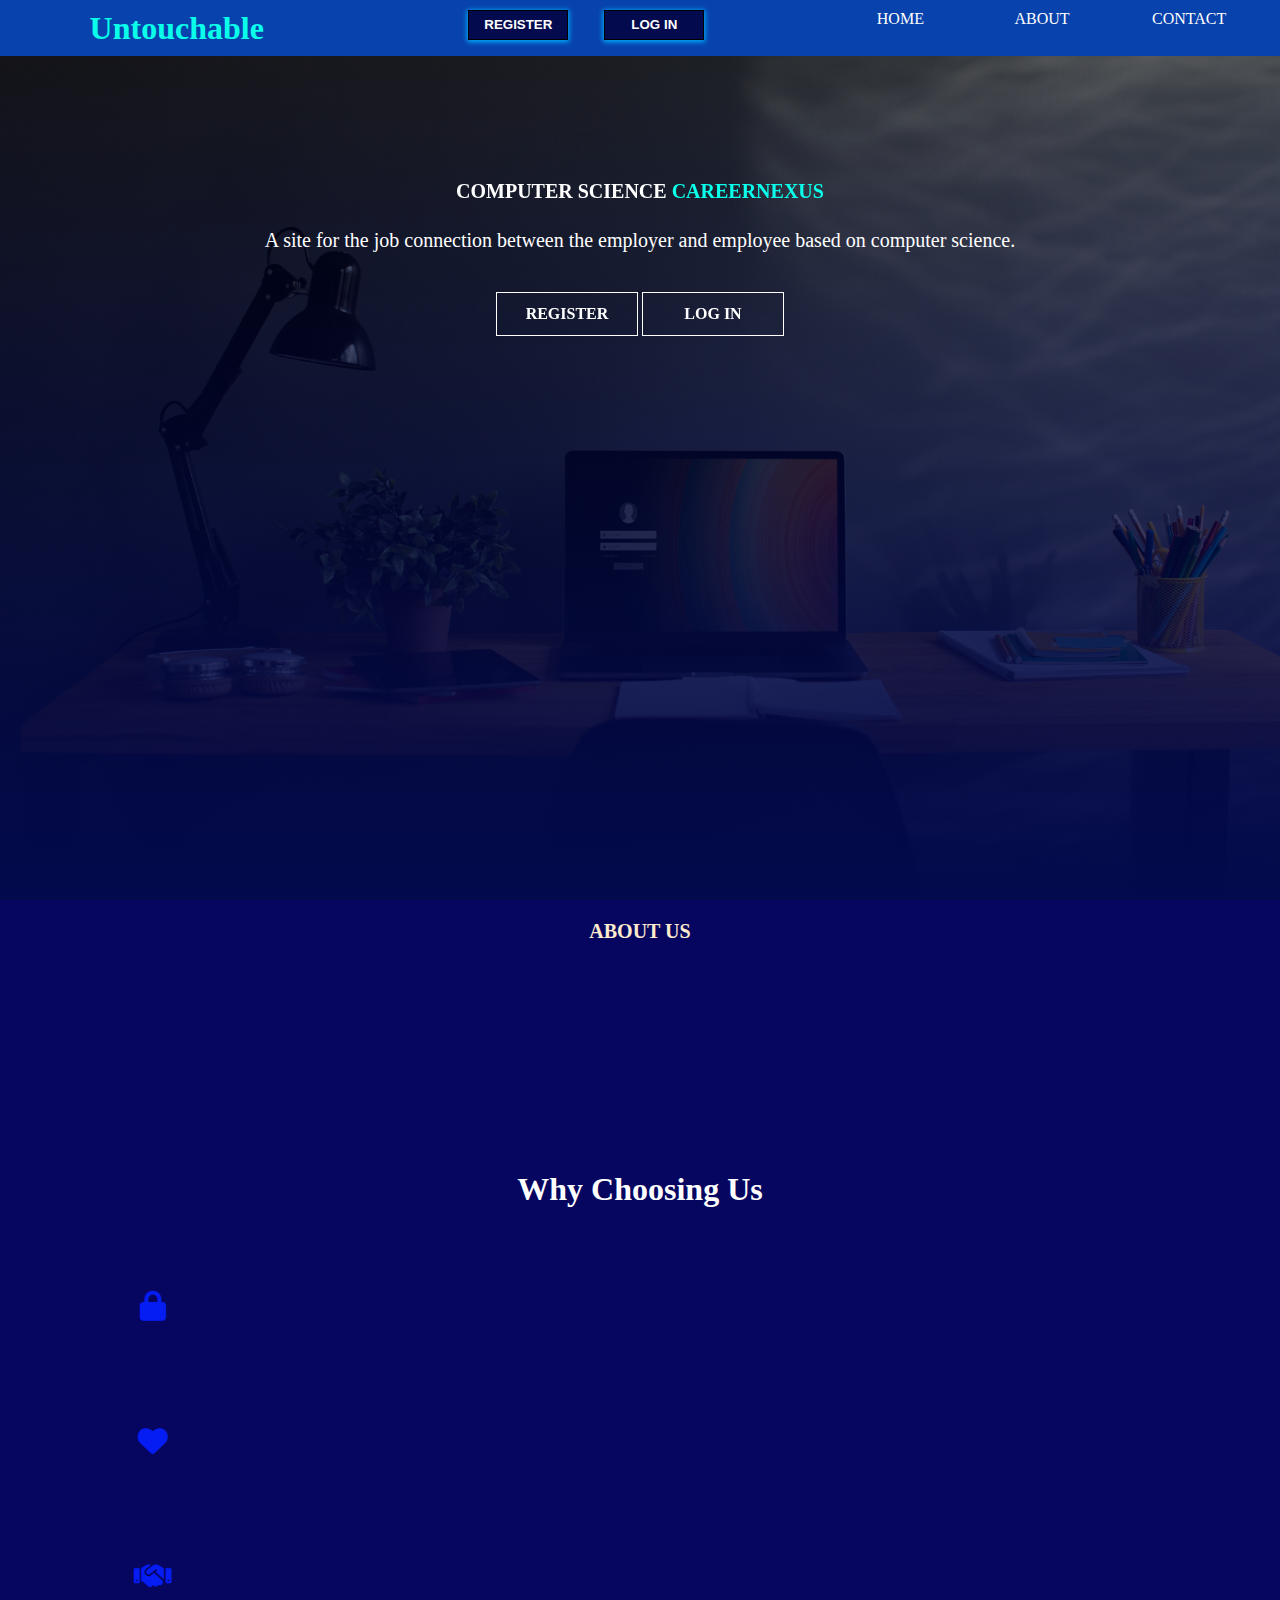
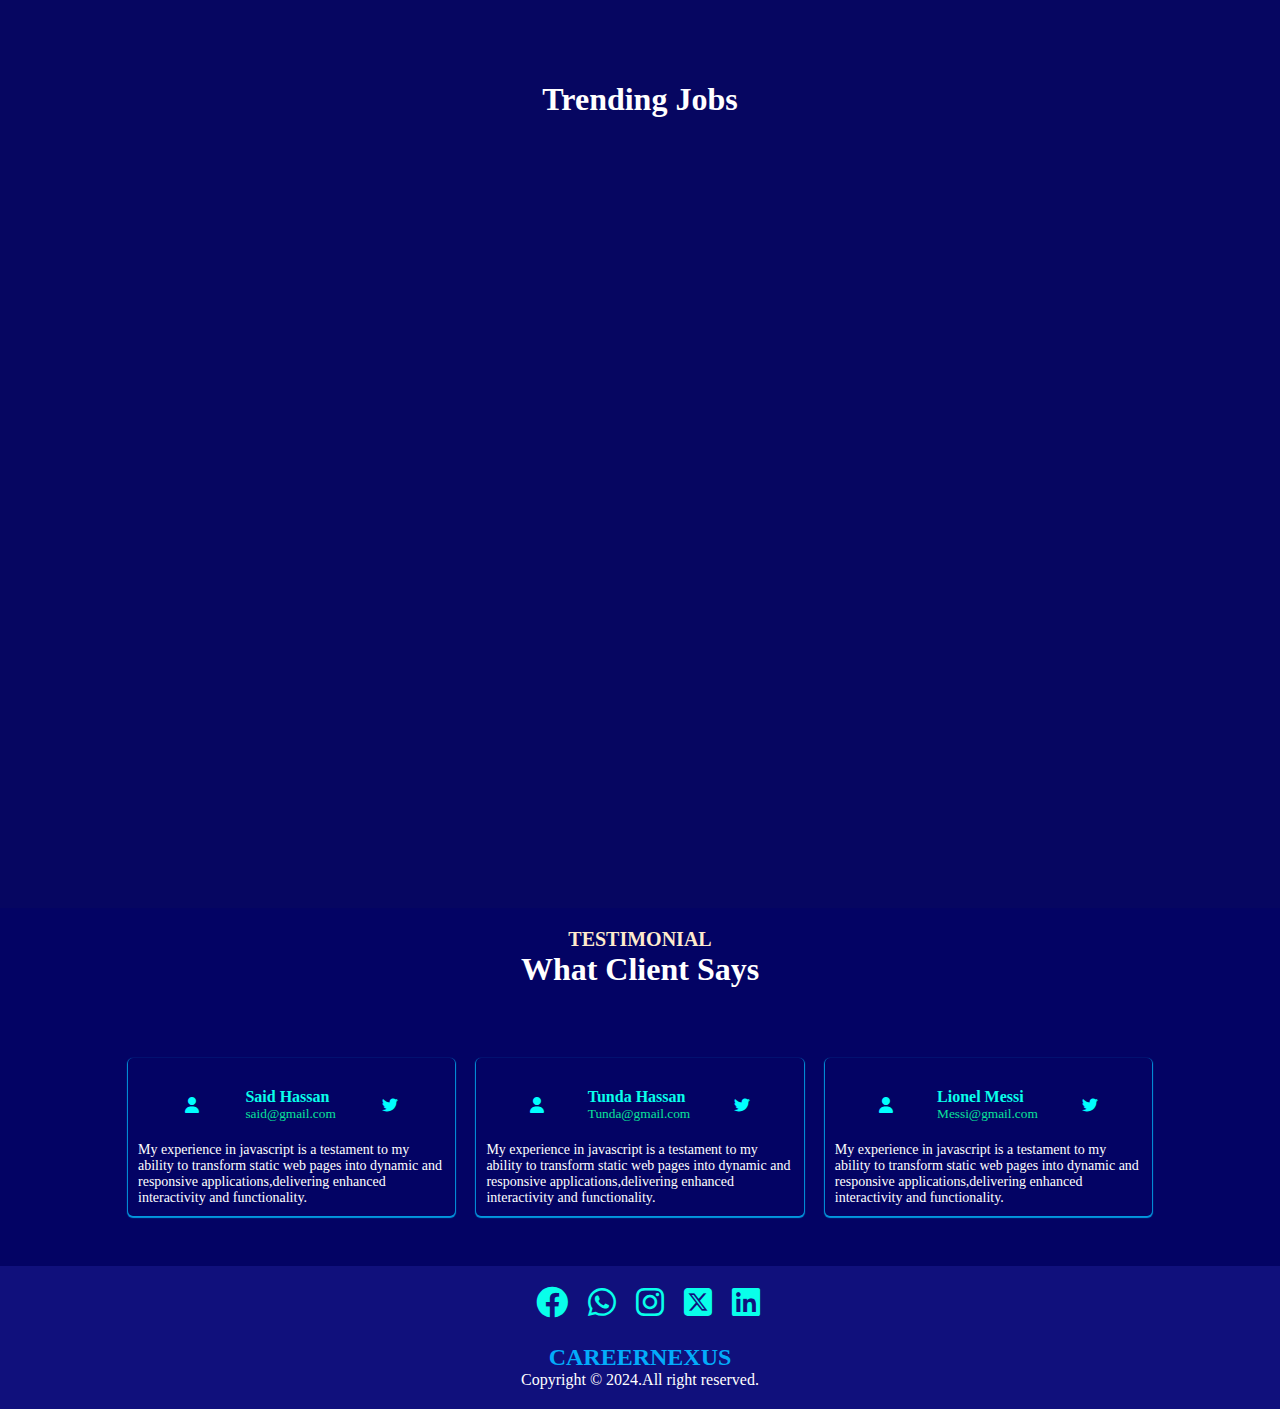
==== index.html @ 2358ad69 "homepage page name change" ====
<html>
    <head>
        <meta charset="UTF-8">
        <meta name="viewport" content="width=device-width, initial-scale=1.0">
        <link rel="stylesheet" type="text/css" href="css/all.css"> <!-- font awesome link-->
        <link href="https://unpkg.com/aos@2.3.1/dist/aos.css" rel="stylesheet"> <!-- AOS cdn link-->
        <link rel="stylesheet" type="text/css" href="./style/employee.css"> 
    </head>
    <body>
        <section class="banner" id="home" >
            <nav class="top-nav" id="top-nav">
                <div class="logo">
                    <h1>Untouchable</h1>
                </div>
                <div class="reg-btn" id="reg-btn">
                    <a href="./PAGES/form_register.html"><button>REGISTER</button></a>
                    <a href="./PAGES/form.html"><button>LOG IN</button></a>
                </div>
                <ul class="menu-items" id="menu-items" >
                    <li><a href="#home">HOME</a></li>
                    <li><a href="#about">ABOUT</a></li>
                    <li><a href="#footer">CONTACT</a></li>
                </ul>
                <div class="menu-btn" id="menu-btn">
                    <i class="fa-solid fa-bars"></i>
                </div>
            </nav>
            <div class="banner-text">
                <h1 data-aos="zoom-in-up" data-aos-duration="3000">COMPUTER SCIENCE <span>CAREERNEXUS</span></h1>
                <p>A site for the job connection between the employer and employee based on computer science.</p>
                <div class="banner-btn">
                    <a href="./PAGES/form_register.html" data-aos="fade-right"  data-aos-duration="3000">REGISTER</a>
                    <a href="./PAGES/form.html" data-aos="fade-left" data-aos-duration="3000">LOG IN</a>
                </div>
            </div>
        </section>
        

        <!-- ABOUT -->

        <section class="about" id="about">
            <div class="about-txt">
                <p>ABOUT US</p>
            </div>
            <div class="about-box">
                <div class="about-pic" id="about-pic" data-aos="fade-up" data-aos-duration="3000">
                    <img src="./Images/6c03f1f448b84e74bb7c8c442e5a54e0.jpg" width="100%">
                </div>
                <div class="about-info" >
                    <p data-aos="fade-up" data-aos-duration="3000"> 
                        Wlcome to Careenexus,your trusted partner in profeesional growth and career development.
                        At Careenexus we understand that your career journey is unique,and we're here to provide
                        the tools,resources,and community support to help you navigate and succeed.
                    </p>
                    <button class="about-infobutton" data-aos="fade-up" data-aos-duration="3000">Read More</button>
                </div>
            </div>
            <div class="about-txt">
                <h1>Why Choosing Us</h1>
            </div>
            <div class="choosing-us" id="choosing us">
                <div class="about-features">
                    <h2 data-aos="fade-up" data-aos-duration="3000">Fast and Secured</h2>
                    <div class="about-descr">
                        <div class="about-icon">
                            <i class="fa-solid fa-lock"></i></div>
                            <div class="about-content">
                                <p data-aos="fade-up" data-aos-duration="3000">
                                    We provide fast response to your application on time with Secured
                                    network and information.
                                </p>
                            </div>
                    </div>
                    <h2 data-aos="fade-up" data-aos-duration="3000">Truthfulness and Certainity</h2>
                    <div class="about-descr">
                        <div class="about-icon">
                            <i class="fa-solid fa-heart"></i></div>
                            <div class="about-content">
                                <p data-aos="fade-up" data-aos-duration="3000">
                                    Careenexus strives to be truthful and reliable source,ensuring users
                                    have a certain and dependable foundation for navigating thir careers.
                                </p>
                            </div>
                    </div>
                    <h2 data-aos="fade-up" data-aos-duration="3000">Interaction with fellows</h2>
                    <div class="about-descr">
                        <div class="about-icon">
                            <i class="fa-solid fa-handshake"></i></div>
                            <div class="about-content">
                                <p data-aos="fade-up" data-aos-duration="3000">
                                    The platform's design likely encourages a social dimension,enhancing the 
                                    overall user experience.
                                </p>
                            </div>
                    </div>
                </div>
                <div class="about-features-image" data-aos="fade-up" data-aos-duration="3000">
                    <img src="./Images/How_to_Gain_an_Entry_Level_Office_Job.jpg" width="100%" >
                </div>
            </div>
            </div>
        </section>
        <section class="service" id="service">
            <div class="service-tittle">
                <h1>Trending Jobs</h1>
            </div>
            <div class="service-data">
                    <div class="service-container" data-aos="fade-up" data-aos-duration="3000">
                        <img src="./Images/f2fb25c9cafe100e220f0caf70f92cf19a6ec3dc-1456x816.png" width="100%">
                        <div class="service-descr">
                            <h3>Computer Programming</h3>
                            <hr style="margin: 2%;">
                            <p>Featuring job listings and opportunities in the fieldd of computer 
                                programming,helping users to find relevant employment.
                            </p>
                            <button class="job-button">
                                Read More
                                <i class="fa-solid fa-arrow-right"></i>
                            </button>
                        </div>
                    </div>
                    <div class="service-container"  data-aos="fade-up" data-aos-duration="3000">
                        <img src="./Images/hardware-maintenance-blog-featured.jpg" width="100%">  
                        <div class="service-descr">
                            <h3>Networking & Maintanance</h3>
                            <hr style="margin: 2%;">
                            <p>By interacting these about-features,this system can create dynamic and interconnected
                                networking environment.
                            </p>
                            <button class="job-button">
                                Read More
                                <i class="fa-solid fa-arrow-right"></i>
                            </button>
                        </div>
                    </div>
                    <div class="service-container"  data-aos="fade-up" data-aos-duration="3000">
                        <img src="./Images/960x0.jpg" width="100%">
                        <div class="service-descr">
                            <h3>Database & Security</h3>
                            <hr style="margin: 2%;">
                            <p>Database administrators may be connected here.Companies and Institution find the best 
                                candidate through this system.
                            </p>
                            <button class="job-button">
                                Read More
                                <i class="fa-solid fa-arrow-right"></i>
                            </button>
                        </div>
                    </div>
                    <div class="service-container"  data-aos="fade-up" data-aos-duration="3000">
                        <img src="./Images/f2fb25c9cafe100e220f0caf70f92cf19a6ec3dc-1456x816.png" width="100%">
                        <div class="service-descr">
                            <h3>Designing</h3>
                            <hr style="margin: 2%;">
                            <p>People who can turn art to the real life situation like graphic designers,UX/UI designers,
                                and software designers all connected and can be finded here.
                            </p>
                            <button class="job-button">
                                Read More
                                <i class="fa-solid fa-arrow-right"></i>
                            </button>
                        </div>
                    </div>
                    <div class="service-container"  data-aos="fade-up" data-aos-duration="3000">
                        <img src="./Images/nota-2-julio-1.webp" width="100%">
                        <div class="service-descr">
                            <h3>Machine Learning</h3>
                            <hr style="margin: 2%;">
                            <p>
                                To develop algorithm and models that enables machine to learn from data,a key role
                                in the field of artificial intelligence.
                            </p>
                            <button class="job-button">
                                Read More
                                <i class="fa-solid fa-arrow-right"></i>
                            </button>
                        </div>
                    </div>
                    <div class="service-container"  data-aos="fade-up" data-aos-duration="3000">
                        <img src="./Images/industrial-data-scientist-the-new-limb-of-industrial-workforce.jpg" width="100%">
                        <div class="service-descr">
                            <h3>Data Scientist</h3>
                            <hr style="margin: 2%;">
                            <p>
                                The quality People who can analyze and interprets complex data sets to extract valuable
                                insights, helping organizations make data-driven decisions.
                            </p>
                            <button class="job-button">
                                Read More
                                <i class="fa-solid fa-arrow-right"></i>
                            </button>
                        </div>
                    </div>
            </div>
         </section>

           <!-- COMMENTS-->
        <section class="comments" id="comments">
            <div class="comments-tittle">
                <p>TESTIMONIAL</p>
                <h1>What Client Says</h1>
            </div>
            <div class="comment-row">
                <div class="comments-col">
                    <div class="user">
                        <i class="fa-solid fa-user"></i>
                        <div class="user-info">
                            <h4>Said Hassan </h4>
                            <small>said@gmail.com</small>
                        </div>
                        <i class="fa-brands fa-twitter"></i>
                    </div>
                    <p>My experience in javascript is a testament to my ability to transform static web pages into dynamic and
                        responsive applications,delivering enhanced interactivity and functionality.</p>
                </div>
                <div class="comments-col">
                    <div class="user">
                        <i class="fa-solid fa-user"></i>
                        <div class="user-info">
                            <h4>Tunda Hassan</h4>
                            <small>Tunda@gmail.com</small>
                        </div>
                        <i class="fa-brands fa-twitter"></i>
                    </div>
                    <p>My experience in javascript is a testament to my ability to transform static web pages into dynamic and
                        responsive applications,delivering enhanced interactivity and functionality.</p>
                </div>
                <div class="comments-col">
                    <div class="user">
                        <i class="fa-solid fa-user"></i>
                        <div class="user-info">
                            <h4>Lionel Messi</h4>
                            <small>Messi@gmail.com</small>
                        </div>
                        <i class="fa-brands fa-twitter"></i>
                    </div>
                    <p>My experience in javascript is a testament to my ability to transform static web pages into dynamic and
                        responsive applications,delivering enhanced interactivity and functionality.</p>
                </div>
            </div>
        </section>

        <footer class="footer" id="footer">
                <div class="socal-link-container">
                    <a href="#"><li class="fa-brands fa-facebook"></li></a>
                    <a href="#"><li class="fa-brands fa-whatsapp"></li></a>
                    <a href="#"><li class="fa-brands fa-instagram "></li></a>
                    <a href="#"><li class="fa-brands fa-square-x-twitter"></li></a>
                    <a href="#"><li class="fa-brands fa-linkedin"></li></a>
                    <h2> CAREERNEXUS</h2>
                  <p>Copyright &copy; 2024.All right reserved.</p>  
                </div>
            </div>
        </footer>
        <script src="https://unpkg.com/aos@2.3.1/dist/aos.js"></script>
        <script>
                AOS.init();
          </script>
          <!-- And the link ends here-->
          <script src="./JS/employee.js"></script>
    </body>
   
</html>
---- style/employee.css ----
*
{
    padding: 0;
    margin: 0;
}
body
{
    box-sizing: border-box;
    font-family: 'Times New Roman', Times, serif;
    background-color:  rgb(6, 6, 97);
 
}
.banner
{
    background:linear-gradient(rgb(0, 0, 0,0.5),#030a4d),url('../Images/online-school-equipment-home.jpg');
    background-size: cover;
    background-position: center;
    height: 100vh;
}
.top-nav
{
    width: 100%;
    z-index: 999;
    background-color: #0842ad;
    display: flex;
    justify-content: space-between;
    position: fixed;
}
.top-nav h1
{
    margin: 0.6rem;
    padding-left: 5rem;
    color:#09ffea
}
.reg-btn
{
    margin: 0.6rem;
}
.reg-btn a button
{
    width: 100px;
    height: 30px;
    margin-left: 2rem;
    background-color: #030a4d;
    border: 1px solid black;
    color: #ffff;
    box-shadow: 0 1px 5px 1px #02afff;
    font-weight: bold;
    cursor: pointer;
}
.reg-btn a button:hover
{
    transform: scale(1.2);
    box-shadow: 0 1px 5px 1px #ff00d4;
}
.menu-items
{
    list-style: none;
    display: flex;
}
.menu-items li
{
    width: 80px;
    margin: 0.6rem;
    margin-right: 3rem;
    display: block;
}
.top-nav ul li:hover
{
    background: #600ac2;
    border: 1px solid #ffff;
    border-radius: 5px;
    height: 20px;
    text-align: center;
}
.top-nav ul li a
{
    text-decoration: none;
    color: white;
}
.menu-btn
{
    float: right;
    padding: 0.6rem;
    color: white;
    display: none;
}
.banner-text
{
    text-align: center;
    color: white;
    padding-top: 180px;
}
.banner-text h1
{
    font-size: 20px;
    font-family: 'Times New Roman', Times, serif;
    margin-bottom: 2%;
}
span
{
    color: #09ffea;
    animation: animate 10s infinite;
}
@keyframes animate 
{
    0%
    {
        color: #0399df;
    }
    50%
    {
        color: aquamarine;
    }
    100%
    {
        color: rgb(39, 1, 255);
    }
}
.banner-text p
{
    font-size: 20px;
    font-family: 'Times New Roman', Times, serif;
}
.banner-btn
{
    margin: 40px auto 0;
}
.banner-btn a
{
    width: 140px;
    text-decoration: none;
    display: inline-block;
    color: white;
    border: 0.5px solid;
    padding: 12px 0;
    text-align: center;
    font-weight: bold;
    z-index: 1;
    transition: .5s;
}
.banner-btn a:hover
{
    transform: scale(0.9);
    width: 140px;
    background-color: rgb(43, 43, 126);
    color: white;
}

/* Media query for small screen in the banner */

@media  screen and (max-width: 770px) {
    .banner-text h1
    {
        font-size: 30px;
    }
    .banner-text p
    {
        font-size: 18px;
        font-style: italic;
    }
    .banner-btn a
    {
        display: block;
        margin: 1rem auto;
    }
    .menu-items
    {
        position:absolute;
        display: flex;
        flex-direction: column;
        background-color: #340569;
        width: 100%;
        margin-top: 2.7rem;
        display: none;
    }
    .reg-btn
    {
        display: none;
    }
    .menu-btn
    {
        display: block;
        cursor: pointer;
        font-size: x-large;
        padding-right: 2rem;
    }
    .top-nav h1
    {
        padding-left: 2rem;
    }
    .top-nav ul li:hover
    {
        transform: scaleX(1.1);
        background: inherit;
        border: none;
    }
    
}




.about
{
    width: 100%;
    padding: 20px 0;
    background-color: rgb(6, 6, 97);
}
.about-txt
{
    text-align: center;
    padding-bottom: 30px;
}
.about-txt p
{
    margin: auto;
    font-size: 20px;
    color: blanchedalmond;
    font-weight: bold;
}
.about-box
{
    
    width: 80%;
    margin: auto;
    display: flex;
    flex-wrap: wrap;
    align-items: center;
    text-align: center;
}
.about-pic
{
    flex-basis: 50%;
}
.about-pic img
{
    width: 90%;
    border-radius: 10px;
}
.about-info
{
    color: white;
    flex-basis: 50%;
    text-align: initial;
}
.about-infobutton
{
    margin-top: 4rem;
    width: 120px;
    height: 30px;
    border-radius: 10px;
    border: 1px solid #ffff;
    cursor: pointer;
    transition: .2s;
    text-align: center;
    font-weight: bold;
}
.about-infobutton:hover
{
    background-color: #030a4d;
    color: white;
    transform: scale(0.9);
}
.about-txt h1
{
    margin-top: 2rem;
    color: white;
}
.choosing-us
{
    width: 80%;
    margin: auto;
    display: flex;
    flex-wrap: wrap;
    align-items: center;
    text-align: center;
}
.about-features
{
    flex-basis: 50%;
}
.about-features-image
{
    flex-basis: 50%;
    margin: auto;
}
.about-features-image img
{
    width: 100%;
    border-radius: 10px;
}
.about-features h2
{
    text-align: left;
    margin-bottom: 1rem;
    font-weight: 100;
    color: aqua
}
.about-descr
{
    display: flex;
    align-items: center;
    margin-bottom: 40px;
}
.about-icon i
{
    width: 50px;
    height: 50px;
    font-size: 30px;
    line-height: 50px;
    border: 8px;
    color: rgb(5, 28, 243);
}
.about-content p
{
    padding: 0 20px;
    text-align: initial;
    color: white;
}
/* Media Query for the about us section */
@media  screen and (max-width: 770px)
{
    .about-pic img
    {
        width: 100%;
        margin-bottom: 2rem;
    }
    .about-info
    {
        width: 100%;
    }
    .about-infobutton
    {
        margin-top: 2rem;
    }
    .about-txt p
    {
        font-size: 20px;
    }
    .about-features
    {
    flex-basis: 100%;
    }
    .about-features-image
    {
    flex-basis: 100%;
    }
    .about-features-image img
    {
        width: 100%;
    }
    .about-features h2
    {
        font-family: 'Times New Roman', Times, serif;
        color: aqua;
        
    }
    .about-content p
    {
        font-family: 'Times New Roman', Times, serif;
    }
    .about-pic
    {
        flex-basis: 100%;
    }
    .about-info
    {
        flex-basis: 100%;
    }
}


.service
{
    background-color: rgb(6, 6, 97);
    width: 100%;
    padding: 20px 0;
}
.service-tittle
{
    text-align: center;
    padding-bottom: 20px;
}
.service-tittle h1
{
    color: white;
}
.service-data
{
    width: 80%;
    display: flex;
    flex-wrap: wrap;
    justify-content: space-around;
    margin: auto;
}
.service-container
{
    flex-basis: 30%;
    background-color: rgb(13, 13, 70);
    color: white;
    margin-top: 2rem;
    border-radius: 10px;
    transition: .5s;
}
.service-container:hover
{
    transform: translateY(15px);
}
.service-descr
{
    padding: 2%;
}
.job-button
{
    border-radius: 5px;
    border: 1px solid #ffff;
    text-align: center;
    width: 40%;
    height: 30px;
    margin:0.6rem 0rem;
    background-color: rgb(43, 43, 126);
    color: #ffff;
}
.service-descr h3
{
    color: #09ffea;

}
.job-button:hover 
{
   transform: scale(1.1);
}
.job-button i
{
    margin-left: 2%;
    align-content: center;
    color: #09ffea;
}
/* Media Query for the comments section */
@media  screen and (max-width: 770px)
{
    .service-container
    {
        flex-basis: 100%;
    }
}


.comments
{
    background-color: rgb(3, 3, 100);
    width: 100%;
    padding: 20px 0;
}
.comments-tittle
{
    text-align: center;
    padding-bottom: 70px;
}
.comments-tittle p
{
    margin: auto;
    font-size: 20px;
    color: blanchedalmond;
    font-weight: bold;
}
.comments-tittle h1
{
    color: white;
}
.comment-row
{
    width: 80%;
    margin: auto;
    display: flex;
    justify-content: space-between;
    align-items: flex-start;
    flex-wrap: wrap;
}
.comments-col{
    flex-basis: 30%;
    padding: 10px;
    margin-bottom: 30px;
    border-radius: 5px;
    box-shadow: 0 1px 1px 1px #0399df;
    transition: .5s;
}
.comments-col p{
    color: white;
    font-size: 14px;
    font-family: 'Times New Roman', Times, serif;
}
.comments-col:hover 
{
    transform: translateY(10px);
}
.user
{
    display: flex;
    align-items: center;
    margin: 20px 0;
    justify-content: space-evenly;
    
}
.user .fa-user
{
    color: aqua;
    gap: 1rem;
}
.user .fa-twitter
{
    color: aqua;
    transition: .1s;
    cursor: pointer;
}
.user .fa-twitter:hover
{
    transform: scale(1.1);
}
.user-info h4
{
    color: #09ffea;
}
.user-info small
{
    color: rgb(9, 228, 155);
    cursor: pointer;
}
/* Media Query for the comments section */
@media  screen and (max-width: 770px)
{
    .comments-col
    {
        flex-basis: 100%;
    }
    .comments-col p
    {
        font-size: 17px;
    }
    .user .fa-user
    {
        font-size: 20px;
        margin-left: 0;
        margin-right: 2%;
    }
}



.footer
{
    background-color: #10107c;
    width: 100%;
    padding: 20px 0;
}
.socal-link-container
{
    text-align: center;
}
.socal-link-container a li
{
    color: #09ffea;
    margin-left: 1rem;
    font-size: xx-large;
}
.socal-link-container h2
{
    margin-top: 2%;
    color: #03acfa;
}
.socal-link-container p
{
    color: #ffff;
}
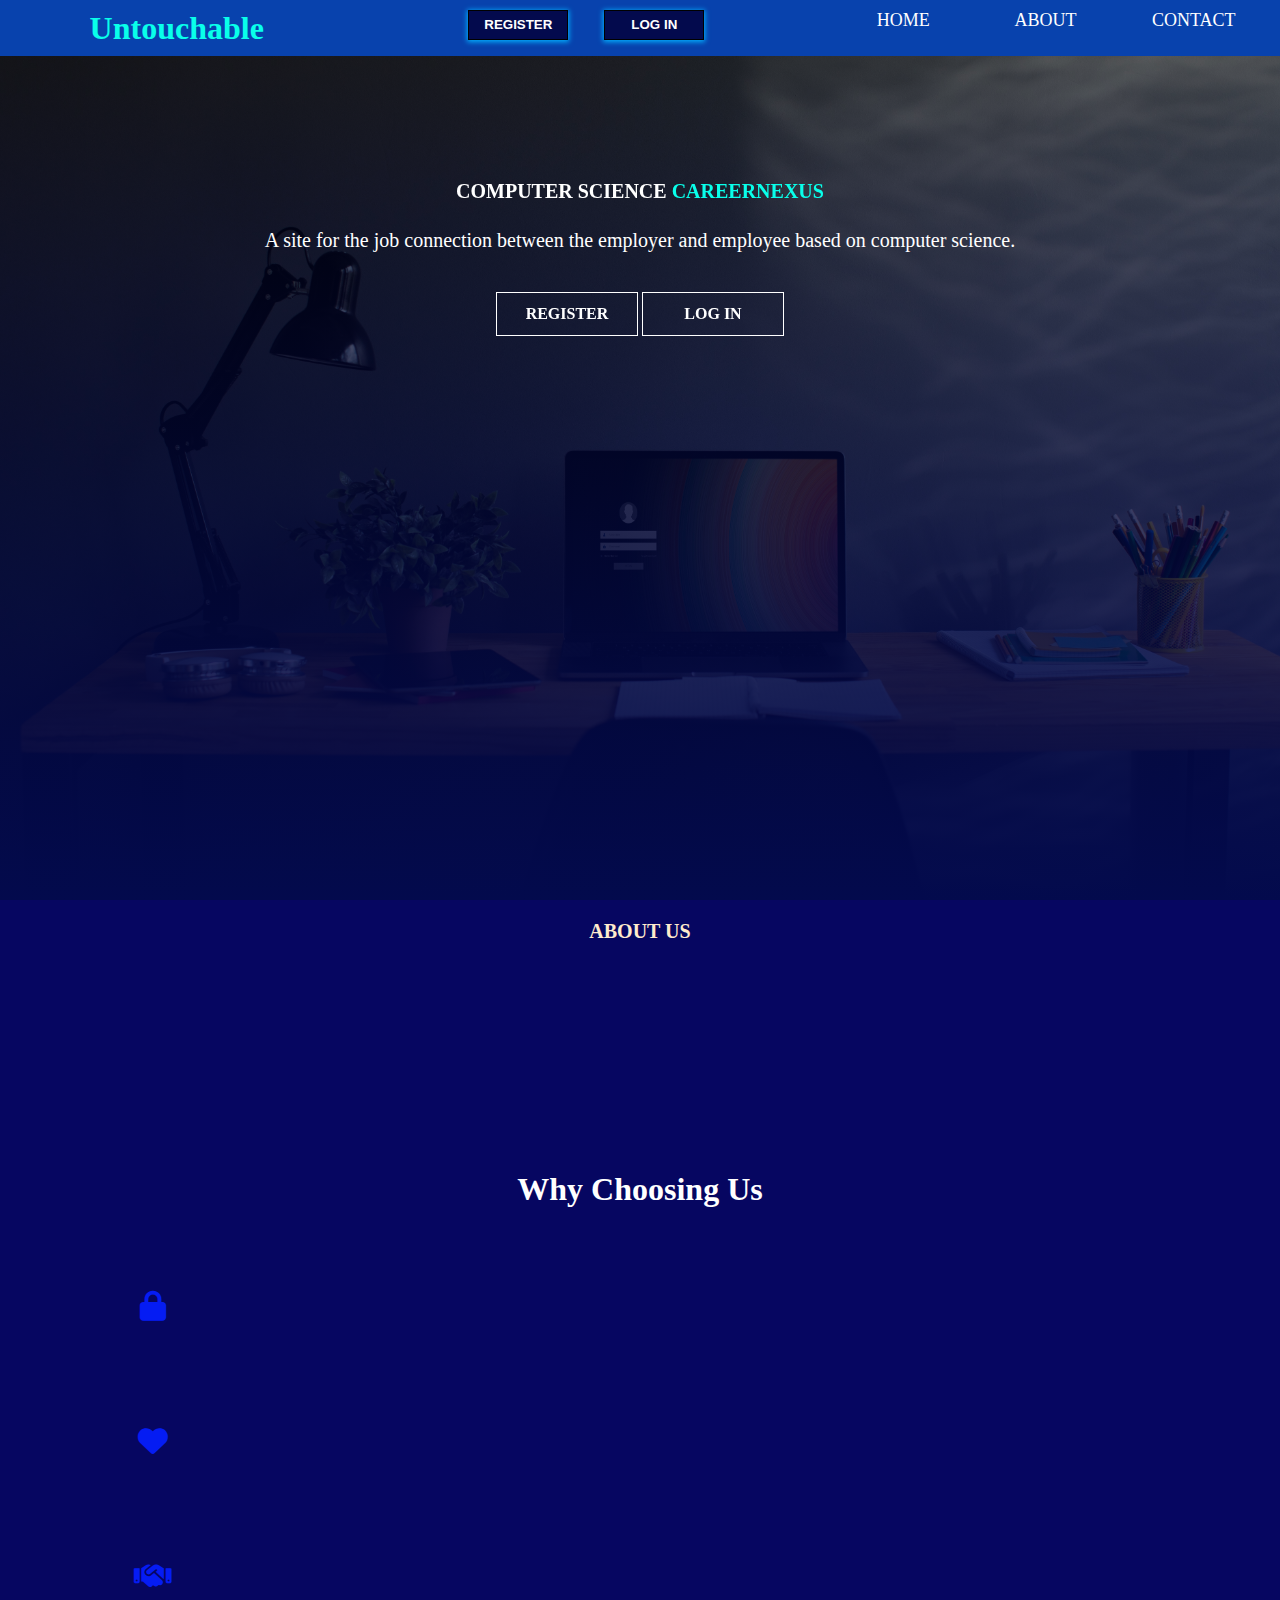
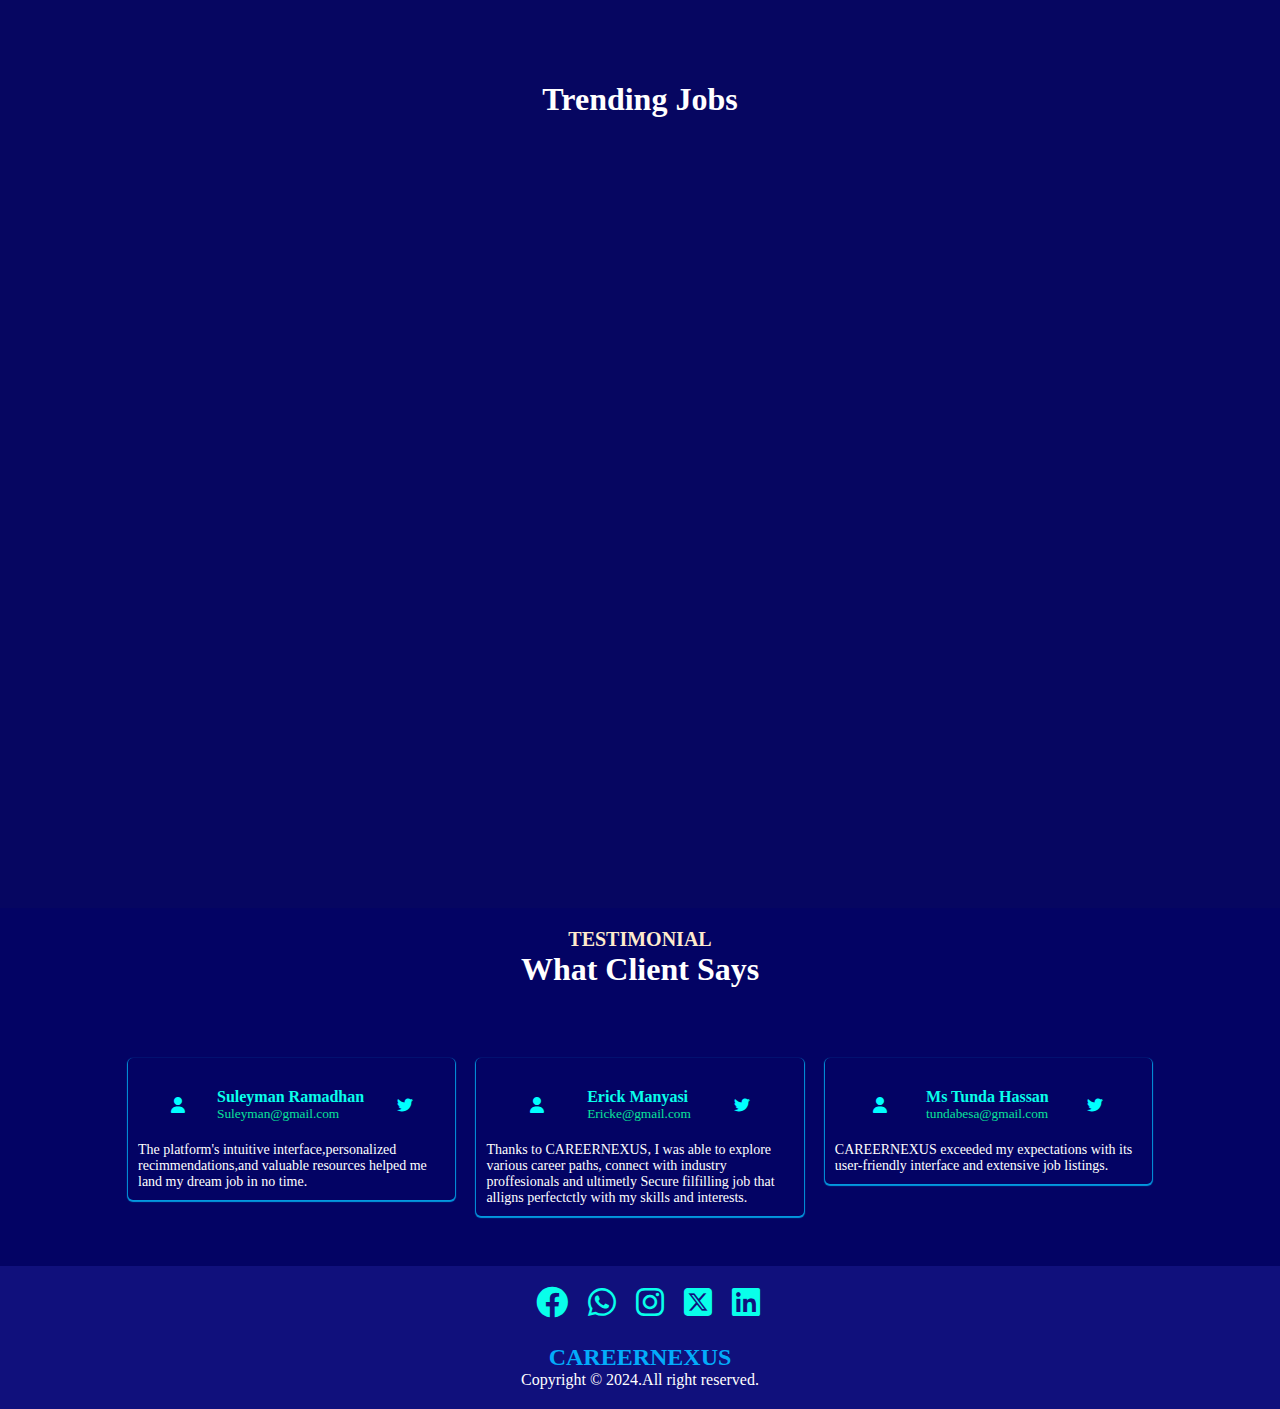
==== commit 6d9aa115: "fonts and changing of styles" ====
--- a/index.html
+++ b/index.html
@@ -48,7 +48,7 @@
                 </div>
                 <div class="about-info" >
                     <p data-aos="fade-up" data-aos-duration="3000"> 
-                        Wlcome to Careenexus,your trusted partner in profeesional growth and career development.
+                        Welcome to Careenexus,your trusted partner in profeesional growth and career development.
                         At Careenexus we understand that your career journey is unique,and we're here to provide
                         the tools,resources,and community support to help you navigate and succeed.
                     </p>
@@ -205,37 +205,36 @@
                     <div class="user">
                         <i class="fa-solid fa-user"></i>
                         <div class="user-info">
-                            <h4>Said Hassan </h4>
-                            <small>said@gmail.com</small>
+                            <h4>Suleyman Ramadhan</h4>
+                            <small>Suleyman@gmail.com</small>
                         </div>
                         <i class="fa-brands fa-twitter"></i>
                     </div>
-                    <p>My experience in javascript is a testament to my ability to transform static web pages into dynamic and
-                        responsive applications,delivering enhanced interactivity and functionality.</p>
+                    <p>The platform's intuitive interface,personalized recimmendations,and valuable resources helped me land
+                        my dream job in no time.</p>
                 </div>
                 <div class="comments-col">
                     <div class="user">
                         <i class="fa-solid fa-user"></i>
                         <div class="user-info">
-                            <h4>Tunda Hassan</h4>
-                            <small>Tunda@gmail.com</small>
+                            <h4>Erick Manyasi</h4>
+                            <small>Ericke@gmail.com</small>
                         </div>
                         <i class="fa-brands fa-twitter"></i>
                     </div>
-                    <p>My experience in javascript is a testament to my ability to transform static web pages into dynamic and
-                        responsive applications,delivering enhanced interactivity and functionality.</p>
+                    <p>Thanks to CAREERNEXUS, I was able to explore various career paths, connect with industry proffesionals and ultimetly Secure
+                        filfilling job that alligns perfectctly with my skills and interests.</p>
                 </div>
                 <div class="comments-col">
                     <div class="user">
                         <i class="fa-solid fa-user"></i>
                         <div class="user-info">
-                            <h4>Lionel Messi</h4>
-                            <small>Messi@gmail.com</small>
+                            <h4>Ms Tunda Hassan</h4>
+                            <small>tundabesa@gmail.com</small>
                         </div>
                         <i class="fa-brands fa-twitter"></i>
                     </div>
-                    <p>My experience in javascript is a testament to my ability to transform static web pages into dynamic and
-                        responsive applications,delivering enhanced interactivity and functionality.</p>
+                    <p>CAREERNEXUS exceeded my expectations with its user-friendly interface and extensive job listings.</p>
                 </div>
             </div>
         </section>
--- a/style/employee.css
+++ b/style/employee.css
@@ -77,6 +77,7 @@
 {
     text-decoration: none;
     color: white;
+    font-size: large;
 }
 .menu-btn
 {
@@ -152,28 +153,36 @@
 @media  screen and (max-width: 770px) {
     .banner-text h1
     {
-        font-size: 30px;
+        font-size: 35px;
+        font-weight: bold;
     }
     .banner-text p
     {
         font-size: 18px;
-        font-style: italic;
+        margin-top: 2rem;
+        font-family: 'Courier New', Courier, monospace;
     }
     .banner-btn a
     {
         display: block;
-        margin: 1rem auto;
+        margin: 2rem auto;
     }
     .menu-items
     {
         position:absolute;
         display: flex;
         flex-direction: column;
-        background-color: #340569;
+        background-color: rgb(1, 32, 117);
         width: 100%;
+        height: 200px;
         margin-top: 2.7rem;
         display: none;
-    }
+        border-radius: 10px;
+    }
+        .menu-items li
+        {
+            margin-top: 2rem;
+        }
     .reg-btn
     {
         display: none;
@@ -243,6 +252,7 @@
     color: white;
     flex-basis: 50%;
     text-align: initial;
+    font-family: Consolas;
 }
 .about-infobutton
 {
@@ -317,6 +327,7 @@
     padding: 0 20px;
     text-align: initial;
     color: white;
+    font-family: Consolas;
 }
 /* Media Query for the about us section */
 @media  screen and (max-width: 770px)
@@ -358,7 +369,8 @@
     }
     .about-content p
     {
-        font-family: 'Times New Roman', Times, serif;
+        font-family: Consolas;
+        font-size: larger;
     }
     .about-pic
     {
@@ -444,6 +456,9 @@
     {
         flex-basis: 100%;
     }
+        .service-container:hover {
+            transform: translateY(15px);
+        }
 }
 
 
@@ -536,7 +551,8 @@
     }
     .comments-col p
     {
-        font-size: 17px;
+        font-size: 15px;
+        font-family: cursive;
     }
     .user .fa-user
     {
@@ -544,6 +560,9 @@
         margin-left: 0;
         margin-right: 2%;
     }
+        .comments-col:hover {
+            transform: scale(1.2);
+        }
 }
 
 
